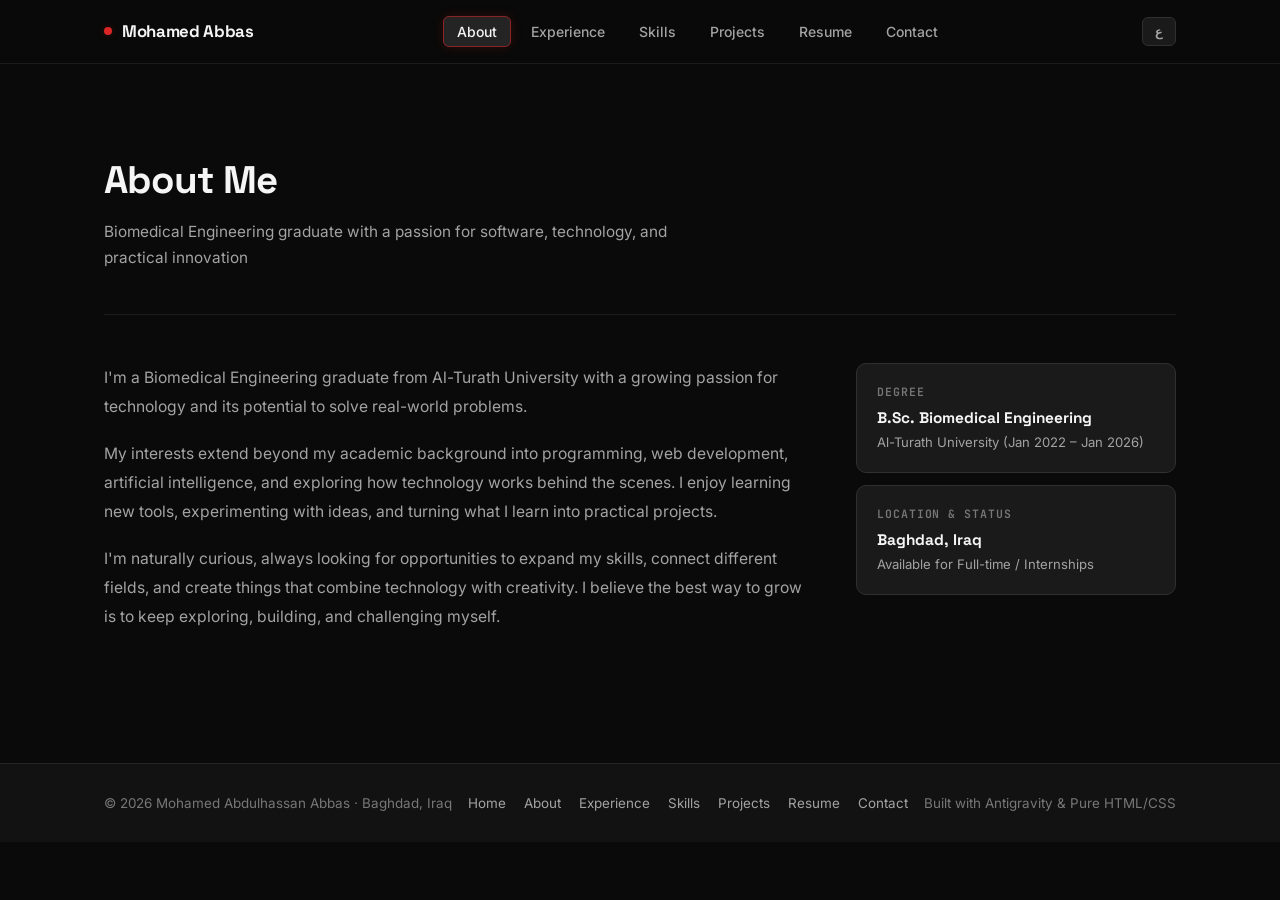
==== index.html @ c882e03f "Add files via upload" ====
<!DOCTYPE html>
<html lang="en" dir="ltr">
<head>
  <meta charset="UTF-8">
  <meta name="viewport" content="width=device-width, initial-scale=1.0">
  <title>About — Mohamed A. Abbas</title>
  <link rel="icon" href="favicon.svg" type="image/svg+xml">
  <link rel="preconnect" href="https://fonts.googleapis.com">
  <link rel="preconnect" href="https://fonts.gstatic.com" crossorigin>
  <link href="https://fonts.googleapis.com/css2?family=Inter:wght@400;500;600;700&family=JetBrains+Mono:wght@400;500;600&family=Space+Grotesk:wght@500;600;700;800&display=swap" rel="stylesheet">
  <link rel="stylesheet" href="style.css">
</head>
<body>
  <div class="ambient-glow"></div>
  <header class="navbar"><div class="container nav-container">
    <a href="index.html" class="nav-brand"><span class="brand-dot"></span><span data-i18n="nav.name">Mohamed Abbas</span></a>
    <ul class="nav-links">
      <li><a href="about.html" class="active" data-i18n="nav.about">About me</a></li>
      <li><a href="experience.html" data-i18n="nav.exp">Experience</a></li>
      <li><a href="skills.html" data-i18n="nav.skills">Skills</a></li>
      <li><a href="projects.html" data-i18n="nav.projects">Projects</a></li>
      <li><a href="resume.html" data-i18n="nav.resume">Resume</a></li>
      <li><a href="contact.html" data-i18n="nav.contact">Contact</a></li>
    </ul>
    <div class="nav-controls"><button class="lang-toggle" id="langToggle">ع</button><button class="nav-hamburger" id="navHamburger">☰</button></div>
  </div></header>
  <main>
    <section class="section"><div class="container">
      <h1 class="section-title" data-i18n="about.title">About Me</h1>
      <p class="section-subtitle" data-i18n="about.subtitle">Biomedical Engineering graduate with a passion for software, technology, and practical innovation</p>
      <hr class="section-divider">
      <div class="about-grid">
        <div class="about-text">
          <p data-i18n="about.p1">I'm a Biomedical Engineering graduate from Al-Turath University with a growing passion for technology and its potential to solve real-world problems.</p>
          <p data-i18n="about.p2">My interests extend beyond my academic background into programming, web development, artificial intelligence, and exploring how technology works behind the scenes. I enjoy learning new tools, experimenting with ideas, and turning what I learn into practical projects.</p>
          <p data-i18n="about.p3">I'm naturally curious, always looking for opportunities to expand my skills, connect different fields, and create things that combine technology with creativity. I believe the best way to grow is to keep exploring, building, and challenging myself.</p>
        </div>
        <div class="stats-stack">
          <div class="stat-item"><span class="stat-label" data-i18n="stat.degree.label">Degree</span><span class="stat-value" data-i18n="stat.degree.value">B.Sc. Biomedical Engineering</span><span class="stat-sub" data-i18n="stat.degree.sub">Al-Turath University (Jan 2022 – Jan 2026)</span></div>
          <div class="stat-item"><span class="stat-label" data-i18n="stat.loc.label">Location &amp; Status</span><span class="stat-value" data-i18n="stat.loc.value">Baghdad, Iraq</span><span class="stat-sub" data-i18n="stat.loc.sub">Available for Full-time / Internships</span></div>
        </div>
      </div>
    </div></section>
  </main>
  <footer class="footer"><div class="container footer-content">
    <span data-i18n="footer.copy">© 2026 Mohamed Abdulhassan Abbas · Baghdad, Iraq</span>
    <nav class="footer-links"><a href="index.html" data-i18n="footer.home">Home</a><a href="about.html" data-i18n="footer.about">About</a><a href="experience.html" data-i18n="footer.exp">Experience</a><a href="skills.html" data-i18n="footer.skills">Skills</a><a href="projects.html" data-i18n="footer.projects">Projects</a><a href="resume.html" data-i18n="footer.resume">Resume</a><a href="contact.html" data-i18n="footer.contact">Contact</a></nav>
    <span data-i18n="footer.built">Built with Antigravity &amp; Pure HTML/CSS</span>
  </div></footer>
  <script src="script.js"></script>
</body>
</html>
---- style.css ----
/* ==========================================================================
   PORTFOLIO WEBSITE 2.0 — MOHAMED ABDULHASSAN ABBAS
   Theme: Obsidian Black, Deep Charcoal, Gray Shades & Crimson Red Accent
   Typography: Space Grotesk (Headings) · Inter (Body) · JetBrains Mono (Tech)
   ========================================================================== */

/* --- 1. DESIGN TOKENS --- */
:root {
  /* BACKGROUND COLORS */
  --bg-base:        #0A0A0A; /* Main background (dominant black) */
  --bg-secondary:   #121212; /* Deep Charcoal for section separation */
  --bg-surface:     #1A1A1A; /* Card and container background */
  --bg-elevated:    #242424; /* Elevated interactive elements */
  --bg-subtle:      #2A2A2A;

  /* BORDERS */
  --border-standard: #303030;
  --border-subtle:   rgba(255, 255, 255, 0.08);
  --border-hover:    rgba(220, 38, 38, 0.55);

  /* PRIMARY ACCENT */
  --accent-crimson:  #DC2626;
  --accent-bright:   #EF4444;
  --accent-dark:     #991B1B;
  --accent-tint:     rgba(220, 38, 38, 0.10);
  --accent-tint-h:   rgba(220, 38, 38, 0.18);
  --accent-glow:     rgba(220, 38, 38, 0.22);

  /* TYPOGRAPHY */
  --text-main:      #F5F5F5; /* Primary text */
  --text-secondary: #A3A3A3; /* Secondary text */
  --text-muted:     #777777; /* Muted technical labels */

  /* SECONDARY COLORS */
  --color-blue:     #3B82F6;
  --color-cyan:     #06B6D4;
  --color-purple:   #8B5CF6;
  --color-green:    #22C55E;
  --color-amber:    #F59E0B;

  /* FONT FAMILIES */
  --font-heading:   'Space Grotesk', -apple-system, BlinkMacSystemFont, 'Segoe UI', Roboto, sans-serif;
  --font-sans:      'Inter', -apple-system, BlinkMacSystemFont, 'Segoe UI', Roboto, sans-serif;
  --font-mono:      'JetBrains Mono', 'SF Mono', Consolas, monospace;

  /* LAYOUT */
  --max-w: 1120px;
  --r-sm:  6px;
  --r-md:  10px;
  --r-lg:  14px;
  --nav-h: 64px;
}

/* --- 2. RESET & BASE --- */
*, *::before, *::after {
  margin: 0; padding: 0;
  box-sizing: border-box;
  -webkit-tap-highlight-color: transparent;
}

html {
  scroll-behavior: smooth;
  font-family: var(--font-sans);
  background: var(--bg-base);
  color: var(--text-main);
  line-height: 1.65;
  -webkit-text-size-adjust: 100%;
}

body {
  min-height: 100vh;
  background-color: var(--bg-base);
  color: var(--text-main);
  overflow-x: hidden;
  -webkit-font-smoothing: antialiased;
  -moz-osx-font-smoothing: grayscale;
}

a { color: inherit; text-decoration: none; }
img { display: block; max-width: 100%; }
ul { list-style: none; }

/* Subtle, restrained cinematic glow */
.ambient-glow {
  position: fixed;
  top: -150px;
  left: 50%;
  transform: translateX(-50%);
  width: 700px;
  height: 400px;
  background: radial-gradient(ellipse at center, rgba(220, 38, 38, 0.07) 0%, transparent 70%);
  pointer-events: none;
  z-index: -1;
}

/* Container */
.container {
  width: 100%;
  max-width: var(--max-w);
  margin: 0 auto;
  padding: 0 24px;
}

/* --- 3. NAVBAR --- */
.navbar {
  position: sticky;
  top: 0;
  z-index: 100;
  height: var(--nav-h);
  background: rgba(10, 10, 10, 0.88);
  backdrop-filter: blur(14px);
  -webkit-backdrop-filter: blur(14px);
  border-bottom: 1px solid var(--border-subtle);
}

.nav-container {
  display: flex;
  align-items: center;
  justify-content: space-between;
  height: 100%;
  gap: 16px;
}

.nav-brand {
  display: flex;
  align-items: center;
  gap: 10px;
  font-family: var(--font-heading);
  font-weight: 700;
  font-size: 1.05rem;
  letter-spacing: -0.02em;
  color: var(--text-main);
  flex-shrink: 0;
}
.nav-brand:hover {
  color: #ffffff;
}

.brand-dot {
  width: 8px;
  height: 8px;
  border-radius: 50%;
  background: var(--accent-crimson);
  flex-shrink: 0;
  box-shadow: 0 0 8px var(--accent-glow);
}

.nav-links {
  display: flex;
  align-items: center;
  gap: 6px;
  flex: 1;
  justify-content: center;
}

/* Navbar items behave ONLY on hover (no permanent active highlight) */
.nav-links a {
  font-family: var(--font-sans);
  font-size: 0.875rem;
  font-weight: 500;
  color: var(--text-secondary);
  padding: 6px 13px;
  border-radius: var(--r-sm);
  border: 1px solid transparent;
  background: transparent;
  transition: all 0.18s ease;
}

.nav-links a:hover {
  color: var(--text-main);
  background: var(--bg-elevated);
  border-color: var(--border-standard);
}

.nav-links a.active {
  color: var(--text-main);
  background: var(--bg-elevated);
  border-color: var(--border-hover);
  box-shadow: 0 0 12px rgba(220, 38, 38, 0.18);
}

.nav-controls {
  display: flex;
  align-items: center;
  gap: 10px;
  flex-shrink: 0;
}

/* Language Toggle */
.lang-toggle {
  background: var(--bg-surface);
  border: 1px solid var(--border-standard);
  color: var(--text-secondary);
  font-family: var(--font-mono);
  font-size: 0.8rem;
  font-weight: 600;
  padding: 5px 12px;
  border-radius: var(--r-sm);
  cursor: pointer;
  transition: none;
}
.lang-toggle:hover {
  color: var(--text-main);
  border-color: var(--border-hover);
  background: var(--bg-elevated);
  transition: all 0.18s ease;
}

/* Mobile Hamburger */
.nav-hamburger {
  display: none;
  background: none;
  border: 1px solid var(--border-standard);
  color: var(--text-main);
  font-size: 1.1rem;
  cursor: pointer;
  padding: 4px 10px;
  border-radius: var(--r-sm);
}
.nav-hamburger:hover {
  background: var(--bg-elevated);
}

/* --- 4. HERO SECTION --- */
.hero {
  min-height: calc(100vh - var(--nav-h));
  display: flex;
  align-items: center;
  padding: 72px 0;
}

.hero-grid {
  display: grid;
  grid-template-columns: 1fr auto;
  gap: 60px;
  align-items: center;
}

.status-badge {
  display: inline-flex;
  align-items: center;
  gap: 8px;
  background: var(--accent-tint);
  border: 1px solid rgba(220, 38, 38, 0.25);
  color: var(--accent-bright);
  font-family: var(--font-mono);
  font-size: 0.8rem;
  font-weight: 500;
  padding: 5px 14px;
  border-radius: 999px;
  margin-bottom: 24px;
  letter-spacing: 0.02em;
}

.status-pulse {
  width: 7px;
  height: 7px;
  border-radius: 50%;
  background: var(--accent-bright);
}

.hero-title {
  font-family: var(--font-heading);
  font-size: clamp(2.4rem, 5.2vw, 3.8rem);
  font-weight: 800;
  line-height: 1.1;
  letter-spacing: -0.03em;
  color: var(--text-main);
  margin-bottom: 16px;
}

.text-crimson {
  color: var(--accent-bright);
}

.hero-headline {
  font-family: var(--font-sans);
  font-size: 1.18rem;
  color: var(--text-secondary);
  font-weight: 500;
  margin-bottom: 20px;
}

.hero-bio {
  font-size: 0.98rem;
  color: var(--text-secondary);
  line-height: 1.8;
  max-width: 560px;
  margin-bottom: 36px;
}

.hero-actions {
  display: flex;
  gap: 14px;
  flex-wrap: wrap;
}

/* Avatar Card */
.avatar-container { display: flex; justify-content: center; }

.avatar-card {
  background: var(--bg-surface);
  border: 1px solid var(--border-standard);
  border-radius: var(--r-lg);
  padding: 34px 30px;
  text-align: center;
  min-width: 220px;
  box-shadow: 0 4px 20px rgba(0, 0, 0, 0.4);
}
.avatar-card:hover {
  border-color: var(--border-hover);
  background: var(--bg-elevated);
  transition: all 0.2s ease;
}

.avatar-monogram {
  width: 74px;
  height: 74px;
  border-radius: 50%;
  background: linear-gradient(135deg, var(--accent-dark), var(--accent-crimson));
  color: #ffffff;
  font-family: var(--font-heading);
  font-size: 1.6rem;
  font-weight: 800;
  display: flex;
  align-items: center;
  justify-content: center;
  margin: 0 auto 16px;
  border: 1px solid rgba(255, 255, 255, 0.1);
}

.avatar-name {
  font-family: var(--font-heading);
  font-weight: 700;
  font-size: 1rem;
  margin-bottom: 4px;
  color: var(--text-main);
}
.avatar-sub {
  font-size: 0.85rem;
  color: var(--text-secondary);
  margin-bottom: 14px;
}
.avatar-badge {
  display: inline-block;
  background: var(--bg-base);
  border: 1px solid var(--border-standard);
  color: var(--text-muted);
  font-family: var(--font-mono);
  font-size: 0.75rem;
  padding: 4px 10px;
  border-radius: 999px;
}

/* --- 5. BUTTONS --- */
.btn-primary,
.btn-secondary {
  display: inline-flex;
  align-items: center;
  justify-content: center;
  gap: 8px;
  padding: 10px 22px;
  border-radius: var(--r-sm);
  font-family: var(--font-sans);
  font-weight: 600;
  font-size: 0.9rem;
  cursor: pointer;
  border: 1px solid transparent;
  transition: none;
}

.btn-primary {
  background: var(--accent-crimson);
  color: #ffffff;
  border-color: var(--accent-bright);
}
.btn-primary:hover {
  background: var(--accent-bright);
  box-shadow: 0 4px 16px var(--accent-glow);
  transform: translateY(-1px);
  transition: all 0.18s ease;
}

.btn-secondary {
  background: var(--bg-surface);
  color: var(--text-secondary);
  border-color: var(--border-standard);
}
.btn-secondary:hover {
  color: var(--text-main);
  border-color: var(--border-hover);
  background: var(--bg-elevated);
  transform: translateY(-1px);
  transition: all 0.18s ease;
}

/* --- 6. SHARED SECTION STYLES --- */
.section {
  padding: 84px 0;
}

.section-eyebrow {
  font-family: var(--font-mono);
  font-size: 0.75rem;
  font-weight: 600;
  letter-spacing: 0.1em;
  text-transform: uppercase;
  color: var(--accent-bright);
  margin-bottom: 8px;
}

.section-title {
  font-family: var(--font-heading);
  font-size: clamp(1.8rem, 3.2vw, 2.4rem);
  font-weight: 800;
  letter-spacing: -0.025em;
  color: var(--text-main);
  margin-bottom: 8px;
}

.section-subtitle {
  font-size: 0.96rem;
  color: var(--text-secondary);
  margin-bottom: 44px;
  max-width: 600px;
}

hr.section-divider {
  border: none;
  border-top: 1px solid var(--border-subtle);
  margin: 0 0 48px;
}

/* --- 7. ABOUT SECTION --- */
.about-grid {
  display: grid;
  grid-template-columns: 1fr 320px;
  gap: 48px;
  align-items: start;
}

.about-text p {
  color: var(--text-secondary);
  line-height: 1.85;
  margin-bottom: 18px;
  font-size: 0.98rem;
}
.about-text p:last-child { margin-bottom: 0; }
.about-text strong { color: var(--text-main); font-weight: 600; }

.stats-stack {
  display: flex;
  flex-direction: column;
  gap: 12px;
}

.stat-item {
  background: var(--bg-surface);
  border: 1px solid var(--border-standard);
  border-radius: var(--r-md);
  padding: 18px 20px;
}
.stat-item:hover {
  border-color: var(--border-hover);
  background: var(--bg-elevated);
  transition: all 0.18s ease;
}

.stat-label {
  display: block;
  font-family: var(--font-mono);
  font-size: 0.72rem;
  font-weight: 600;
  letter-spacing: 0.08em;
  text-transform: uppercase;
  color: var(--text-muted);
  margin-bottom: 4px;
}
.stat-value {
  display: block;
  font-family: var(--font-heading);
  font-size: 0.96rem;
  font-weight: 700;
  color: var(--text-main);
  margin-bottom: 2px;
}
.stat-sub {
  display: block;
  font-size: 0.82rem;
  color: var(--text-secondary);
}

/* --- 8. EXPERIENCE TIMELINE --- */
.timeline {
  display: flex;
  flex-direction: column;
  gap: 16px;
  border-left: 2px solid var(--border-standard);
  padding-left: 28px;
  margin-left: 8px;
}

[dir="rtl"] .timeline {
  border-left: none;
  border-right: 2px solid var(--border-standard);
  padding-left: 0;
  padding-right: 28px;
  margin-left: 0;
  margin-right: 8px;
}

.timeline-card {
  position: relative;
  background: var(--bg-surface);
  border: 1px solid var(--border-standard);
  border-radius: var(--r-md);
  padding: 24px 28px;
}
.timeline-card::before {
  content: '';
  position: absolute;
  left: -35px;
  top: 26px;
  width: 10px;
  height: 10px;
  border-radius: 50%;
  background: var(--accent-crimson);
  border: 2px solid var(--bg-base);
}
[dir="rtl"] .timeline-card::before {
  left: auto;
  right: -35px;
}
.timeline-card:hover {
  border-color: var(--border-hover);
  background: var(--bg-elevated);
  transition: all 0.18s ease;
}

.timeline-period {
  font-family: var(--font-mono);
  font-size: 0.76rem;
  font-weight: 600;
  letter-spacing: 0.06em;
  color: var(--accent-bright);
  margin-bottom: 6px;
}
.timeline-role {
  font-family: var(--font-heading);
  font-size: 1.08rem;
  font-weight: 700;
  color: var(--text-main);
  margin-bottom: 4px;
}
.timeline-org {
  font-size: 0.86rem;
  color: var(--text-secondary);
  margin-bottom: 10px;
}
.timeline-desc {
  font-size: 0.9rem;
  color: var(--text-secondary);
  line-height: 1.7;
}

/* --- 9. CERTIFICATIONS GRID --- */
.certs-grid {
  display: grid;
  grid-template-columns: repeat(2, 1fr);
  gap: 18px;
}

.cert-card {
  background: var(--bg-surface);
  border: 1px solid var(--border-standard);
  border-radius: var(--r-md);
  padding: 24px 26px;
  display: flex;
  flex-direction: column;
  justify-content: space-between;
}
.cert-card:hover {
  border-color: var(--border-hover);
  background: var(--bg-elevated);
  transition: all 0.18s ease;
}

.cert-date {
  font-family: var(--font-mono);
  font-size: 0.74rem;
  font-weight: 600;
  color: var(--accent-bright);
  margin-bottom: 6px;
}
.cert-title {
  font-family: var(--font-heading);
  font-size: 1.02rem;
  font-weight: 700;
  color: var(--text-main);
  margin-bottom: 4px;
}
.cert-issuer {
  font-size: 0.84rem;
  color: var(--text-muted);
  margin-bottom: 10px;
}
.cert-desc {
  font-size: 0.86rem;
  color: var(--text-secondary);
  line-height: 1.65;
}

/* --- 10. SKILLS GRID --- */
.skills-grid {
  display: grid;
  grid-template-columns: repeat(2, 1fr);
  gap: 18px;
  margin-bottom: 48px;
}

.skill-card {
  background: var(--bg-surface);
  border: 1px solid var(--border-standard);
  border-radius: var(--r-md);
  padding: 24px 26px;
}
.skill-card:hover {
  border-color: var(--border-hover);
  background: var(--bg-elevated);
  transition: all 0.18s ease;
}

.skill-card-title {
  display: flex;
  align-items: center;
  gap: 10px;
  font-family: var(--font-heading);
  font-size: 1rem;
  font-weight: 700;
  color: var(--text-main);
  margin-bottom: 12px;
}
.skill-card-title svg {
  color: var(--accent-crimson);
  flex-shrink: 0;
}

.skill-desc {
  font-size: 0.88rem;
  color: var(--text-secondary);
  line-height: 1.6;
  margin-bottom: 16px;
}

.skill-badges {
  display: flex;
  flex-wrap: wrap;
  gap: 8px;
}

.badge {
  display: inline-block;
  background: var(--bg-base);
  border: 1px solid var(--border-standard);
  color: var(--text-secondary);
  font-size: 0.78rem;
  font-weight: 500;
  padding: 4px 10px;
  border-radius: 999px;
}
.badge:hover {
  border-color: var(--border-hover);
  color: var(--text-main);
  transition: all 0.18s ease;
}

.badge-accent {
  background: var(--accent-tint);
  border-color: rgba(220, 38, 38, 0.3);
  color: var(--accent-bright);
  font-weight: 600;
}
.badge-learning {
  background: rgba(245, 158, 11, 0.1);
  border-color: rgba(245, 158, 11, 0.3);
  color: var(--color-amber);
  font-weight: 600;
}

/* --- 11. AI TOOLS I USE (ibrahimaher.com list style) --- */
.tools-section {
  margin-top: 56px;
  padding-top: 28px;
  border-top: 1px solid var(--border-subtle);
}

.tools-heading {
  font-family: var(--font-mono);
  font-size: 0.76rem;
  font-weight: 600;
  letter-spacing: 0.1em;
  text-transform: uppercase;
  color: var(--accent-bright);
  margin-bottom: 24px;
}

.tools__list {
  display: flex;
  flex-direction: column;
}

.tool {
  display: grid;
  grid-template-columns: 11rem minmax(0, 1fr);
  gap: 24px;
  padding: 16px 0;
  border-bottom: none;
  align-items: baseline;
  transition: all 0.18s ease;
}

.tool:first-child {
  padding-top: 0;
}

.tool:last-child {
  padding-bottom: 0;
}

.tool__name {
  display: flex;
  align-items: center;
  gap: 12px;
  font-family: var(--font-heading);
  font-size: 1.05rem;
  font-weight: 700;
  color: var(--text-main);
  transition: color 0.18s ease;
}

.tool__mark {
  width: 24px;
  height: 24px;
  display: inline-flex;
  align-items: center;
  justify-content: center;
  flex: none;
  color: var(--text-secondary);
  transition: all 0.18s ease;
}

.tool__mark svg {
  width: 22px;
  height: 22px;
  display: block;
}

.tool__use {
  font-size: 0.94rem;
  color: var(--text-secondary);
  line-height: 1.7;
  margin: 0;
}

.tool__mark--claude {
  color: #D97757;
}

.tool__mark--chatgpt {
  color: #F5F5F5;
}

.tool__mark--agy {
  color: #537FC4;
}

/* Subtle row hover state without changing logo brand colors */
.tool:hover .tool__name {
  color: #FFFFFF;
}

@media (max-width: 680px) {
  .tool {
    grid-template-columns: 1fr;
    gap: 8px;
    padding: 18px 0;
  }
}

/* --- 12. PROJECTS SECTION --- */
.projects-grid {
  display: flex;
  flex-direction: column;
  gap: 24px;
}

.project-card {
  background: var(--bg-surface);
  border: 1px solid var(--border-standard);
  border-radius: var(--r-lg);
  padding: 32px 34px;
}
.project-card:hover {
  border-color: var(--border-hover);
  background: var(--bg-elevated);
  transition: all 0.18s ease;
}

.project-tag {
  display: inline-block;
  font-family: var(--font-mono);
  font-size: 0.74rem;
  font-weight: 600;
  letter-spacing: 0.06em;
  text-transform: uppercase;
  color: var(--accent-bright);
  margin-bottom: 10px;
}

.project-title {
  font-family: var(--font-heading);
  font-size: 1.35rem;
  font-weight: 800;
  letter-spacing: -0.02em;
  color: var(--text-main);
  margin-bottom: 10px;
}

.project-desc {
  font-size: 0.92rem;
  color: var(--text-secondary);
  line-height: 1.75;
  margin-bottom: 20px;
}

.project-tech-stack {
  display: flex;
  flex-wrap: wrap;
  gap: 8px;
  margin-bottom: 18px;
}

.tech-item {
  background: var(--bg-base);
  border: 1px solid var(--border-standard);
  color: var(--text-secondary);
  font-size: 0.78rem;
  font-weight: 500;
  padding: 4px 10px;
  border-radius: 999px;
}

/* Branching Connector for Portfolio v1 -> v2 Evolution */
.portfolio-branch-line {
  display: flex;
  align-items: stretch;
  gap: 16px;
}

.branch-connector {
  display: flex;
  flex-direction: column;
  align-items: center;
  width: 28px;
  flex-shrink: 0;
}
.branch-dot {
  width: 10px;
  height: 10px;
  border-radius: 50%;
  background: var(--accent-crimson);
  margin-top: 26px;
  flex-shrink: 0;
}
.branch-line {
  flex: 1;
  width: 2px;
  background: linear-gradient(to bottom, var(--accent-crimson), var(--border-standard));
  margin: 4px auto;
}
.branch-arrow {
  color: var(--accent-bright);
  font-size: 0.8rem;
  font-weight: 700;
}

.portfolio-cards {
  flex: 1;
  display: flex;
  flex-direction: column;
  gap: 14px;
}

.project-card-sub {
  background: var(--bg-base);
  border: 1px solid var(--border-standard);
  border-radius: var(--r-md);
  padding: 22px 24px;
}
.project-card-sub:hover {
  border-color: var(--border-hover);
  background: var(--bg-elevated);
  transition: all 0.18s ease;
}

.project-link {
  display: inline-flex;
  align-items: center;
  gap: 4px;
  font-size: 0.86rem;
  font-weight: 600;
  color: var(--accent-bright);
}
.project-link:hover {
  color: #ffffff;
  transition: color 0.18s ease;
}

/* --- 13. RESUME PAGE STYLES --- */
.resume-action-bar {
  display: flex;
  justify-content: space-between;
  align-items: center;
  margin-bottom: 24px;
  padding-bottom: 16px;
  border-bottom: 1px solid var(--border-subtle);
  flex-wrap: wrap;
  gap: 12px;
}

.resume-paper {
  background: var(--bg-surface);
  border: 1px solid var(--border-standard);
  border-radius: var(--r-lg);
  padding: 48px;
  box-shadow: 0 4px 30px rgba(0, 0, 0, 0.4);
}

.resume-header {
  border-bottom: 2px solid var(--accent-crimson);
  padding-bottom: 24px;
  margin-bottom: 28px;
}

.resume-name {
  font-family: var(--font-heading);
  font-size: 2rem;
  font-weight: 800;
  letter-spacing: -0.02em;
  color: var(--text-main);
  text-transform: uppercase;
  margin-bottom: 4px;
}

.resume-title {
  font-family: var(--font-mono);
  font-size: 1rem;
  font-weight: 600;
  color: var(--accent-bright);
  letter-spacing: 0.08em;
  text-transform: uppercase;
  margin-bottom: 16px;
}

.resume-contact-row {
  display: flex;
  flex-wrap: wrap;
  gap: 18px 24px;
  font-size: 0.88rem;
  color: var(--text-secondary);
}

.resume-contact-item {
  display: inline-flex;
  align-items: center;
  gap: 8px;
}
.resume-contact-item svg {
  flex-shrink: 0;
  color: var(--accent-bright);
}
.resume-contact-item a:hover {
  color: var(--text-main);
  text-decoration: underline;
}

.resume-sec {
  margin-bottom: 28px;
}

.resume-sec-title {
  font-family: var(--font-heading);
  font-size: 1.05rem;
  font-weight: 700;
  letter-spacing: 0.06em;
  text-transform: uppercase;
  color: var(--text-main);
  border-bottom: 1px solid var(--border-standard);
  padding-bottom: 6px;
  margin-bottom: 14px;
  display: flex;
  align-items: center;
  gap: 8px;
}
.resume-sec-title::before {
  content: '';
  display: inline-block;
  width: 4px;
  height: 14px;
  background: var(--accent-crimson);
  border-radius: 2px;
}

.resume-entry {
  margin-bottom: 16px;
}
.resume-entry:last-child {
  margin-bottom: 0;
}

.resume-entry-header {
  display: flex;
  justify-content: space-between;
  align-items: baseline;
  gap: 12px;
  margin-bottom: 4px;
  flex-wrap: wrap;
}

.resume-entry-title {
  font-family: var(--font-heading);
  font-size: 0.98rem;
  font-weight: 700;
  color: var(--text-main);
}
.resume-entry-date {
  font-family: var(--font-mono);
  font-size: 0.78rem;
  color: var(--accent-bright);
  font-weight: 500;
}
.resume-entry-sub {
  font-size: 0.86rem;
  color: var(--text-muted);
  margin-bottom: 6px;
}
.resume-entry-desc {
  font-size: 0.9rem;
  color: var(--text-secondary);
  line-height: 1.7;
}

.resume-bullets {
  list-style: disc;
  padding-left: 20px;
  margin-top: 6px;
}
[dir="rtl"] .resume-bullets {
  padding-left: 0;
  padding-right: 20px;
}
.resume-bullets li {
  font-size: 0.9rem;
  color: var(--text-secondary);
  line-height: 1.65;
  margin-bottom: 4px;
}

.resume-skills-table {
  display: grid;
  grid-template-columns: repeat(3, 1fr);
  gap: 16px;
  background: var(--bg-base);
  border: 1px solid var(--border-standard);
  border-radius: var(--r-md);
  padding: 18px 20px;
}
.resume-skills-col h4 {
  font-family: var(--font-mono);
  font-size: 0.78rem;
  font-weight: 600;
  letter-spacing: 0.05em;
  text-transform: uppercase;
  color: var(--accent-bright);
  margin-bottom: 8px;
}
.resume-skills-col p {
  font-size: 0.85rem;
  color: var(--text-secondary);
  line-height: 1.6;
}

/* --- 14. CONTACT SECTION --- */
.contact-grid {
  display: grid;
  grid-template-columns: 1fr 1fr;
  gap: 32px;
  align-items: start;
}

.contact-info-card,
.contact-form-card {
  background: var(--bg-surface);
  border: 1px solid var(--border-standard);
  border-radius: var(--r-lg);
  padding: 34px 30px;
}

.contact-card-title {
  font-family: var(--font-heading);
  font-size: 1.15rem;
  font-weight: 700;
  color: var(--text-main);
  margin-bottom: 8px;
}

.contact-card-sub {
  font-size: 0.9rem;
  color: var(--text-secondary);
  line-height: 1.65;
  margin-bottom: 24px;
}

.contact-list {
  display: flex;
  flex-direction: column;
  gap: 16px;
  margin-bottom: 24px;
}

.contact-item {
  display: flex;
  align-items: flex-start;
  gap: 14px;
}

.contact-icon {
  width: 36px;
  height: 36px;
  background: var(--bg-elevated);
  border: 1px solid var(--border-standard);
  border-radius: var(--r-sm);
  display: flex;
  align-items: center;
  justify-content: center;
  font-size: 1rem;
  flex-shrink: 0;
  color: var(--accent-bright);
}

.contact-label {
  font-family: var(--font-mono);
  font-size: 0.72rem;
  color: var(--text-muted);
  font-weight: 600;
  letter-spacing: 0.06em;
  text-transform: uppercase;
  margin-bottom: 2px;
}

.contact-value {
  font-size: 0.9rem;
  font-weight: 500;
  color: var(--text-main);
}
.contact-value:hover {
  color: var(--accent-bright);
}

/* Form */
.form-group {
  margin-bottom: 18px;
}
.form-label {
  display: block;
  font-family: var(--font-mono);
  font-size: 0.76rem;
  font-weight: 600;
  color: var(--text-secondary);
  letter-spacing: 0.04em;
  margin-bottom: 6px;
}
.form-input,
.form-textarea {
  width: 100%;
  background: var(--bg-base);
  border: 1px solid var(--border-standard);
  color: var(--text-main);
  font-family: var(--font-sans);
  font-size: 0.9rem;
  padding: 10px 14px;
  border-radius: var(--r-sm);
  outline: none;
}
.form-input:focus,
.form-textarea:focus {
  border-color: var(--border-hover);
  background: var(--bg-elevated);
}
.form-textarea {
  resize: vertical;
  min-height: 120px;
}
.form-input::placeholder,
.form-textarea::placeholder {
  color: var(--text-muted);
}

/* --- 15. FOOTER --- */
.footer {
  border-top: 1px solid var(--border-subtle);
  background: var(--bg-secondary);
  padding: 28px 0;
  margin-top: 48px;
}

.footer-content {
  display: flex;
  align-items: center;
  justify-content: space-between;
  gap: 16px;
  font-size: 0.84rem;
  color: var(--text-muted);
}

.footer-links {
  display: flex;
  gap: 18px;
}
.footer-links a {
  color: var(--text-secondary);
}
.footer-links a:hover {
  color: var(--text-main);
  transition: color 0.18s ease;
}

/* --- 16. RESPONSIVE BREAKPOINTS --- */
@media (max-width: 860px) {
  .hero-grid { grid-template-columns: 1fr; gap: 40px; }
  .avatar-container { justify-content: flex-start; }
  .about-grid { grid-template-columns: 1fr; }
  .certs-grid { grid-template-columns: 1fr; }
  .skills-grid { grid-template-columns: 1fr; }
  .tool { grid-template-columns: 1fr; gap: 10px; }
  .contact-grid { grid-template-columns: 1fr; }
  .resume-skills-table { grid-template-columns: 1fr; }

  .nav-links {
    display: none;
    position: absolute;
    top: var(--nav-h);
    left: 0; right: 0;
    background: rgba(10, 10, 10, 0.98);
    backdrop-filter: blur(16px);
    flex-direction: column;
    padding: 16px 24px 24px;
    border-bottom: 1px solid var(--border-standard);
    gap: 4px;
    z-index: 99;
  }
  .nav-links.open { display: flex; }
  .nav-hamburger { display: block; }
}

@media (max-width: 560px) {
  .hero { padding: 48px 0; }
  .section { padding: 56px 0; }
  .hero-actions { flex-direction: column; }
  .hero-actions .btn-primary,
  .hero-actions .btn-secondary { width: 100%; }
  .resume-paper { padding: 24px 18px; }
  .footer-content { flex-direction: column; text-align: center; }
  .footer-links { flex-wrap: wrap; justify-content: center; }
  .portfolio-branch-line { flex-direction: column; }
  .branch-connector { display: none; }
}

/* --- 17. PRINT MEDIA STYLES (For Resume) --- */
@media print {
  body {
    background: #ffffff !important;
    color: #111827 !important;
  }
  .navbar, .footer, .ambient-glow, .resume-action-bar {
    display: none !important;
  }
  .section {
    padding: 0 !important;
  }
  .resume-paper {
    background: #ffffff !important;
    border: none !important;
    padding: 0 !important;
    box-shadow: none !important;
  }
  .resume-name, .resume-sec-title, .resume-entry-title {
    color: #0f172a !important;
  }
  .resume-title, .resume-entry-date, .resume-sec-title::before {
    color: #dc2626 !important;
  }
  .resume-contact-row, .resume-entry-desc, .resume-bullets li, .resume-skills-col p {
    color: #374151 !important;
  }
  .resume-skills-table {
    background: #f9fafb !important;
    border: 1px solid #e5e7eb !important;
  }
}

/* --- 18. RTL SUPPORT --- */
[dir="rtl"] {
  font-size: 1.02em;
}
[dir="rtl"] .hero-title,
[dir="rtl"] .section-title,
[dir="rtl"] .avatar-name,
[dir="rtl"] .resume-name,
[dir="rtl"] .resume-sec-title {
  letter-spacing: 0;
}
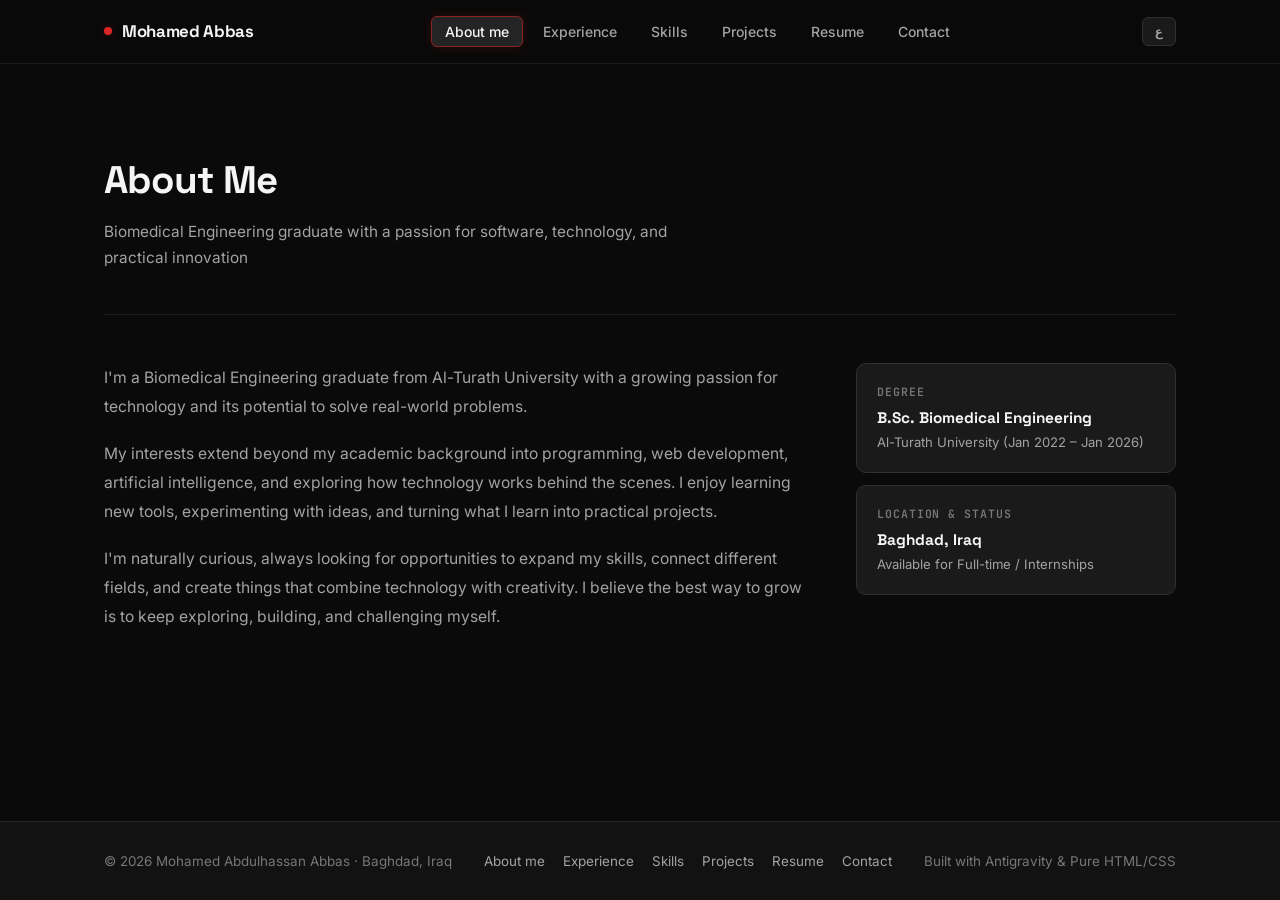
==== commit d50e7ca2: "Fixed website issues and updated files" ====
--- a/index.html
+++ b/index.html
@@ -15,7 +15,7 @@
   <header class="navbar"><div class="container nav-container">
     <a href="index.html" class="nav-brand"><span class="brand-dot"></span><span data-i18n="nav.name">Mohamed Abbas</span></a>
     <ul class="nav-links">
-      <li><a href="about.html" class="active" data-i18n="nav.about">About me</a></li>
+      <li><a href="index.html" class="active" data-i18n="nav.aboutme">About me</a></li>
       <li><a href="experience.html" data-i18n="nav.exp">Experience</a></li>
       <li><a href="skills.html" data-i18n="nav.skills">Skills</a></li>
       <li><a href="projects.html" data-i18n="nav.projects">Projects</a></li>
@@ -44,7 +44,14 @@
   </main>
   <footer class="footer"><div class="container footer-content">
     <span data-i18n="footer.copy">© 2026 Mohamed Abdulhassan Abbas · Baghdad, Iraq</span>
-    <nav class="footer-links"><a href="index.html" data-i18n="footer.home">Home</a><a href="about.html" data-i18n="footer.about">About</a><a href="experience.html" data-i18n="footer.exp">Experience</a><a href="skills.html" data-i18n="footer.skills">Skills</a><a href="projects.html" data-i18n="footer.projects">Projects</a><a href="resume.html" data-i18n="footer.resume">Resume</a><a href="contact.html" data-i18n="footer.contact">Contact</a></nav>
+    <nav class="footer-links">
+      <a href="index.html" data-i18n="footer.aboutme">About me</a>
+      <a href="experience.html" data-i18n="footer.exp">Experience</a>
+      <a href="skills.html" data-i18n="footer.skills">Skills</a>
+      <a href="projects.html" data-i18n="footer.projects">Projects</a>
+      <a href="resume.html" data-i18n="footer.resume">Resume</a>
+      <a href="contact.html" data-i18n="footer.contact">Contact</a>
+    </nav>
     <span data-i18n="footer.built">Built with Antigravity &amp; Pure HTML/CSS</span>
   </div></footer>
   <script src="script.js"></script>
--- a/style.css
+++ b/style.css
@@ -69,11 +69,17 @@
 
 body {
   min-height: 100vh;
+  display: flex;
+  flex-direction: column;
   background-color: var(--bg-base);
   color: var(--text-main);
   overflow-x: hidden;
   -webkit-font-smoothing: antialiased;
   -moz-osx-font-smoothing: grayscale;
+}
+
+main {
+  flex: 1 0 auto;
 }
 
 a { color: inherit; text-decoration: none; }
